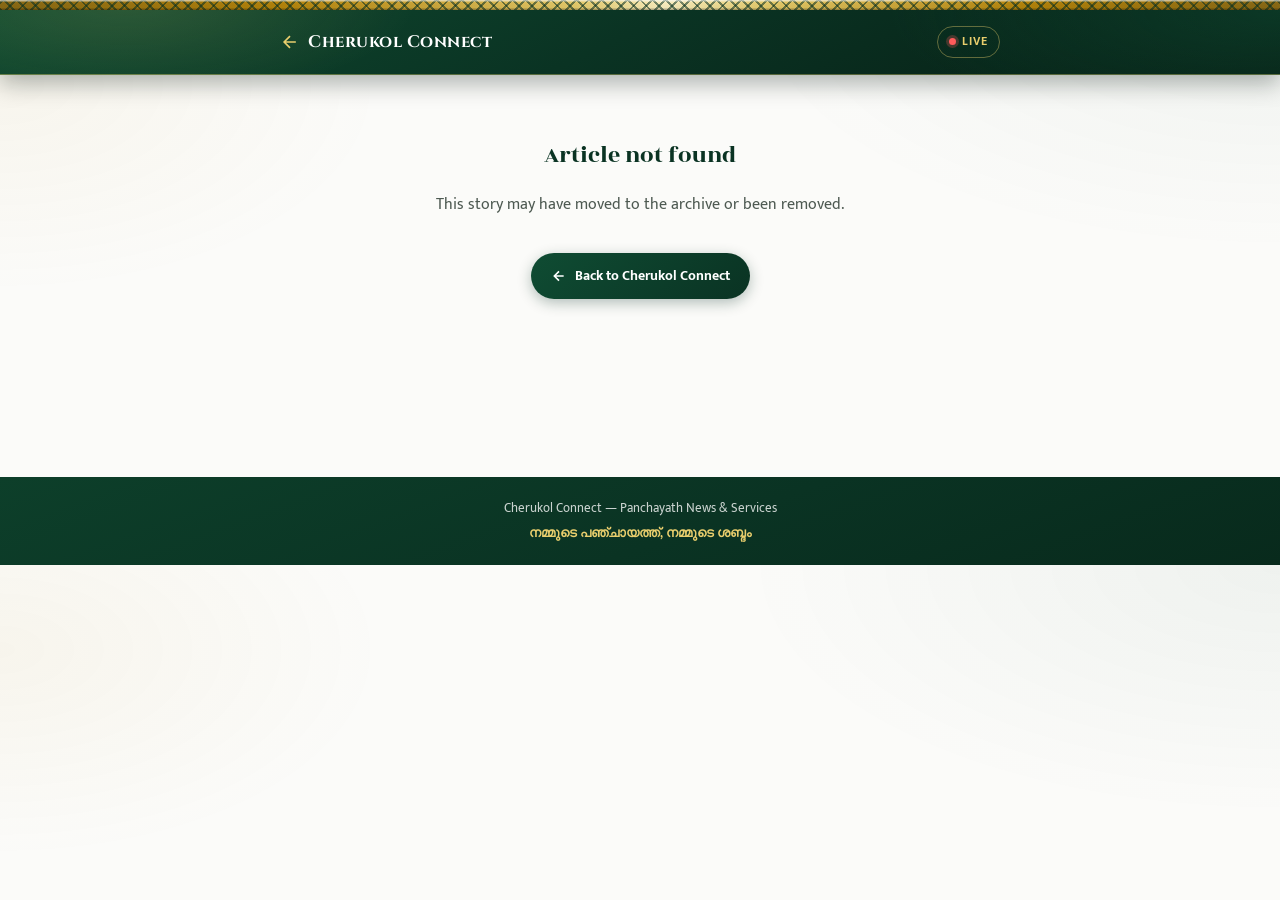
==== article.html @ 53d31749 "Add files via upload" ====
<!DOCTYPE html>
<html lang="en">
<head>
<meta charset="UTF-8">
<meta name="viewport" content="width=device-width, initial-scale=1.0">
<title>Cherukol Connect</title>
<link rel="preconnect" href="https://fonts.googleapis.com">
<link rel="preconnect" href="https://fonts.gstatic.com" crossorigin>
<link href="https://fonts.googleapis.com/css2?family=Cinzel:wght@600;700&family=Rozha+One&family=Mukta:wght@400;500;600;700;800&family=Noto+Sans+Malayalam:wght@400;500;600;700;800&display=swap" rel="stylesheet">
<link rel="icon" type="image/png" href="logo.png">
<style>
  :root{
    --white:#FFFFFF; --paper:#FBFBF9; --ink:#1C2620; --ink-soft:#4E5A52;
    --forest:#0F4C33; --forest-dark:#0A3323; --forest-light:#E7F1EB;
    --gold:#B8860B; --gold-light:#E9CE6D; --gold-deep:#8A6A16;
    --metal-gold: linear-gradient(120deg, var(--gold-deep) 0%, var(--gold) 22%, var(--gold-light) 45%, #FFF3C4 52%, var(--gold-light) 60%, var(--gold) 80%, var(--gold-deep) 100%);
    --temple:#A6421E;
    --font-display:'Rozha One', serif;
    --font-brand:'Cinzel', 'Rozha One', serif;
    --font-body:'Mukta', sans-serif;
    --font-body-ml:'Noto Sans Malayalam', 'Mukta', sans-serif;
  }
  *{ box-sizing:border-box; }
  html{ scroll-behavior:smooth; }
  html[lang="ml"] body{ font-family: var(--font-body-ml); }
  body{
    margin:0; background:
      radial-gradient(900px 420px at 100% 0%, rgba(15,76,51,.05), transparent 60%),
      radial-gradient(700px 380px at 0% 15%, rgba(184,134,11,.05), transparent 55%),
      var(--paper);
    color:var(--ink); font-family:var(--font-body); line-height:1.7;
  }
  .kasavu-border{
    height:10px; width:100%;
    background:
      repeating-linear-gradient(45deg, rgba(10,51,35,.55) 0 2px, transparent 2px 9px),
      repeating-linear-gradient(-45deg, rgba(10,51,35,.55) 0 2px, transparent 2px 9px),
      var(--metal-gold);
    box-shadow: inset 0 1.5px 0 rgba(255,255,255,.55), inset 0 -1.5px 0 rgba(0,0,0,.25), 0 2px 8px rgba(0,0,0,.18);
  }

  /* ---- Masthead ---- */
  .masthead{
    background:
      radial-gradient(480px 160px at 10% -10%, rgba(233,206,109,.14), transparent 60%),
      radial-gradient(600px 200px at 100% 0%, rgba(15,76,51,.5), transparent 65%),
      linear-gradient(155deg, #0f4a30 0%, var(--forest-dark) 48%, #071f15 100%);
    color:var(--white);
    border-bottom:1px solid rgba(233,206,109,.35);
    box-shadow:0 8px 24px rgba(3,20,13,.32);
  }
  .masthead-inner{
    max-width:760px; margin:0 auto; padding:16px 20px;
    display:flex; align-items:center; justify-content:space-between; gap:16px;
  }
  .masthead-brand{
    display:inline-flex; align-items:center; gap:8px;
    color:var(--gold-light); text-decoration:none;
    font-family:var(--font-brand); font-weight:700; font-size:1.05rem; letter-spacing:.03em;
  }
  .masthead-brand svg{ flex-shrink:0; }
  .masthead-brand span{ color:var(--white); }
  .masthead-live{
    display:inline-flex; align-items:center; gap:6px;
    font-size:.72rem; font-weight:700; text-transform:uppercase; letter-spacing:.08em;
    color:var(--gold-light); border:1px solid rgba(233,206,109,.4);
    padding:5px 11px; border-radius:999px; white-space:nowrap;
  }
  .masthead-live::before{
    content:""; width:7px; height:7px; border-radius:50%;
    background:#ff5b5b; box-shadow:0 0 0 3px rgba(255,91,91,.25);
  }

  main{ max-width:760px; margin:0 auto; padding:0 20px 70px; }

  /* ---- Breadcrumb ---- */
  .breadcrumb{
    display:flex; align-items:center; gap:6px; flex-wrap:wrap;
    font-size:.78rem; color:var(--ink-soft); font-weight:600;
    padding:16px 0 0;
  }
  .breadcrumb a{ color:var(--forest); text-decoration:none; }
  .breadcrumb a:hover{ text-decoration:underline; }
  .breadcrumb .sep{ opacity:.5; }

  /* ---- Article header ---- */
  .article-head{ padding:18px 0 0; }
  .article-badges{ display:flex; align-items:center; gap:10px; margin-bottom:14px; }
  .badge-pill{
    display:inline-block; font-size:.72rem; font-weight:800; text-transform:uppercase;
    letter-spacing:.06em; padding:4px 12px; border-radius:999px;
    background:linear-gradient(135deg, var(--forest), var(--forest-dark)); color:var(--white);
    box-shadow:0 3px 10px rgba(15,76,51,.3);
  }
  .article-head h1{
    font-family:var(--font-display); font-weight:400; color:var(--forest-dark);
    font-size:2.15rem; line-height:1.22; margin:0 0 16px;
  }
  html[lang="ml"] .article-head h1{ font-family:var(--font-body-ml); font-weight:800; font-size:1.7rem; }

  .byline{
    display:flex; align-items:center; flex-wrap:wrap; gap:10px 16px;
    padding:14px 0; border-top:1px solid rgba(15,76,51,.12); border-bottom:1px solid rgba(15,76,51,.12);
    font-size:.86rem; color:var(--ink-soft);
  }
  .byline-source{
    display:flex; align-items:center; gap:9px; color:var(--ink); font-weight:700;
  }
  .byline-avatar{
    width:32px; height:32px; border-radius:50%; flex-shrink:0;
    background:linear-gradient(135deg, var(--gold-light), var(--gold));
    display:flex; align-items:center; justify-content:center; color:var(--forest-dark);
    box-shadow:0 0 0 2px var(--white), 0 0 0 3px rgba(15,76,51,.15);
  }
  .byline-meta{ display:flex; gap:14px; flex-wrap:wrap; margin-left:auto; }
  .byline-meta span{ display:inline-flex; align-items:center; gap:5px; white-space:nowrap; }
  .byline-meta svg{ color:var(--gold-deep); flex-shrink:0; }

  /* ---- Hero image ---- */
  .article-hero{
    margin:22px 0 8px; border-radius:14px; overflow:hidden;
    box-shadow:0 14px 32px rgba(10,51,35,.22), 0 0 0 1px rgba(184,134,11,.18);
    background:linear-gradient(135deg, var(--forest-light), #D8E9DE);
  }
  .article-hero img{
    width:100%; max-height:420px; object-fit:cover; display:block;
  }

  /* ---- Body ---- */
  .article-body{ margin-top:26px; }
  .article-lead{
    font-size:1.18rem; color:var(--ink); font-weight:500;
  }
  .article-lead::first-letter{
    font-family:var(--font-display); font-size:3.6rem; line-height:.78; font-weight:400;
    float:left; margin:6px 10px 0 0; color:var(--forest);
  }
  html[lang="ml"] .article-lead::first-letter{
    font-family:var(--font-body-ml); font-size:1.18rem; font-weight:500;
    float:none; margin:0;
  }
  .article-body p{ white-space:pre-wrap; margin:0 0 1.1em; overflow-wrap:break-word; }

  .article-divider{
    display:flex; align-items:center; gap:12px; margin:34px 0; color:var(--gold-deep);
  }
  .article-divider::before, .article-divider::after{
    content:""; flex:1; height:1px; background:linear-gradient(to right, transparent, rgba(184,134,11,.4), transparent);
  }
  .article-divider svg{ flex-shrink:0; }

  /* ---- Share / back bar ---- */
  .article-actions{
    display:flex; align-items:center; justify-content:space-between; flex-wrap:wrap; gap:12px;
    margin-top:8px; padding-top:22px;
  }
  .btn-back{
    display:inline-flex; align-items:center; gap:8px;
    background:linear-gradient(135deg, var(--forest), var(--forest-dark)); color:var(--white);
    text-decoration:none; font-weight:700; font-size:.9rem;
    padding:11px 20px; border-radius:999px; box-shadow:0 4px 14px rgba(10,51,35,.3);
    transition:transform .15s ease, box-shadow .15s ease;
  }
  .btn-back:hover{ transform:translateY(-2px); box-shadow:0 6px 18px rgba(10,51,35,.38); }
  .share-row{ display:flex; align-items:center; gap:8px; }
  .share-row .label{ font-size:.78rem; font-weight:700; color:var(--ink-soft); text-transform:uppercase; letter-spacing:.05em; margin-right:2px; }
  .share-btn{
    width:38px; height:38px; border-radius:50%; border:1px solid rgba(15,76,51,.15);
    background:var(--white); color:var(--forest); display:flex; align-items:center; justify-content:center;
    box-shadow:0 2px 8px rgba(10,51,35,.1); transition:transform .15s ease, box-shadow .15s ease, background .15s ease;
    text-decoration:none; cursor:pointer;
  }
  .share-btn:hover{ transform:translateY(-2px); background:var(--forest-light); box-shadow:0 5px 14px rgba(10,51,35,.18); }

  footer{
    background:linear-gradient(160deg, #0d3f2a 0%, var(--forest-dark) 55%, #082a1c 100%);
    color:rgba(255,255,255,.78); text-align:center; padding:20px; font-size:.82rem; margin-top:48px;
  }
  footer .tagline{ color:var(--gold-light); font-weight:600; margin:4px 0 0; font-size:.8rem; }

  /* ---- Loading / not-found states ---- */
  .state-screen{
    max-width:760px; margin:60px auto; padding:0 20px; text-align:center; color:var(--ink-soft);
  }
  .state-screen h2{
    font-family:var(--font-display); color:var(--forest-dark); font-weight:400; margin:0 0 10px;
  }
  html[lang="ml"] .state-screen h2{ font-family:var(--font-body-ml); font-weight:800; }
  .state-screen .btn-back{ margin-top:18px; }
  [hidden]{ display:none !important; }

  @media (max-width:560px){
    .article-head h1{ font-size:1.55rem; }
    .article-hero img{ max-height:260px; }
    .byline-meta{ margin-left:0; }
    .article-lead{ font-size:1.05rem; }
  }
</style>
</head>
<body>
  <div class="kasavu-border"></div>
  <header class="masthead">
    <div class="masthead-inner">
      <a class="masthead-brand" href="index.html">
        <svg width="20" height="20" viewBox="0 0 24 24" fill="none" stroke="currentColor" stroke-width="2"><path d="M19 12H5M12 19l-7-7 7-7"/></svg>
        <span id="backLabel">Cherukol Connect</span>
      </a>
      <span class="masthead-live" id="liveLabel">Live</span>
    </div>
  </header>

  <main>
    <!-- Loading state -->
    <div class="state-screen" id="loadingState">
      <h2 id="loadingHeading">Loading…</h2>
      <p id="loadingSub">Fetching the latest article.</p>
    </div>

    <!-- Not-found state -->
    <div class="state-screen" id="notFoundState" hidden>
      <h2 id="notFoundHeading">Article not found</h2>
      <p id="notFoundSub">This story may have moved to the archive or been removed.</p>
      <a class="btn-back" href="index.html" id="notFoundBackLink">
        <svg width="16" height="16" viewBox="0 0 24 24" fill="none" stroke="currentColor" stroke-width="2.4"><path d="M19 12H5M12 19l-7-7 7-7"/></svg>
        <span id="notFoundBackText">Back to Cherukol Connect</span>
      </a>
    </div>

    <!-- Article content -->
    <div id="articleContent" hidden>
      <nav class="breadcrumb">
        <a href="index.html" id="crumbHome">Cherukol Connect</a>
        <span class="sep">/</span>
        <span id="crumbBadge">Latest</span>
      </nav>

      <div class="article-head">
        <div class="article-badges"><span class="badge-pill" id="badgePill">Latest</span></div>
        <h1 id="articleTitle"></h1>
        <div class="byline">
          <div class="byline-source">
            <span class="byline-avatar">
              <svg width="16" height="16" viewBox="0 0 24 24" fill="none" stroke="currentColor" stroke-width="2.2"><path d="M12 21s-7-6.5-7-11a7 7 0 0 1 14 0c0 4.5-7 11-7 11z"/><circle cx="12" cy="10" r="2.5"/></svg>
            </span>
            <span id="sourceLabel">Cherukol Grama Panchayath</span>
          </div>
          <div class="byline-meta">
            <span><svg width="14" height="14" viewBox="0 0 24 24" fill="none" stroke="currentColor" stroke-width="2"><circle cx="12" cy="12" r="9"/><path d="M12 7v5l3 3"/></svg><span id="articleDate"></span></span>
            <span><svg width="14" height="14" viewBox="0 0 24 24" fill="none" stroke="currentColor" stroke-width="2"><path d="M2 12s3.5-7 10-7 10 7 10 7-3.5 7-10 7-10-7-10-7z"/><circle cx="12" cy="12" r="3"/></svg><span id="readTimeLabel">1 min read</span></span>
          </div>
        </div>
      </div>

      <div class="article-hero">
        <img id="articleImage" src="" alt="" onerror="this.parentElement.style.display='none';">
      </div>

      <article class="article-body">
        <p class="article-lead" id="articleSummary"></p>
      </article>

      <div class="article-divider">
        <svg width="18" height="18" viewBox="0 0 24 24" fill="currentColor"><path d="M12 2l2.5 6.5L21 11l-6.5 2.5L12 20l-2.5-6.5L3 11l6.5-2.5z"/></svg>
      </div>

      <div class="article-actions">
        <a class="btn-back" href="index.html" id="bottomBackLink">
          <svg width="16" height="16" viewBox="0 0 24 24" fill="none" stroke="currentColor" stroke-width="2.4"><path d="M19 12H5M12 19l-7-7 7-7"/></svg>
          <span id="bottomBackText">Back to Cherukol Connect</span>
        </a>
        <div class="share-row">
          <span class="label" id="shareLabel">Share</span>
          <a class="share-btn" title="WhatsApp" target="_blank" rel="noopener" id="whatsappShareBtn" href="#">
            <svg width="17" height="17" viewBox="0 0 24 24" fill="currentColor"><path d="M17.5 14.4c-.3-.1-1.6-.8-1.9-.9-.3-.1-.4-.1-.6.1-.2.3-.7.9-.8 1-.1.2-.3.2-.5.1-1.5-.7-2.4-1.3-3.4-2.9-.3-.4.3-.4.7-1.3.1-.2 0-.4 0-.5C11 9.7 10.6 8.6 10.4 8.1c-.2-.4-.4-.4-.6-.4h-.5c-.2 0-.5.1-.7.3-.3.3-1 1-1 2.4s1.1 2.8 1.2 3c.1.2 2.1 3.2 5.1 4.5.7.3 1.3.5 1.7.6.7.2 1.4.2 1.9.1.6-.1 1.6-.7 1.9-1.3.2-.6.2-1.2.2-1.3-.1-.1-.3-.2-.6-.3z"/><path d="M12 2C6.5 2 2 6.5 2 12c0 1.9.5 3.7 1.5 5.3L2 22l4.9-1.3C8.4 21.5 10.1 22 12 22c5.5 0 10-4.5 10-10S17.5 2 12 2zm0 18c-1.7 0-3.3-.5-4.7-1.3l-.3-.2-3.2.9.9-3.1-.2-.3C3.6 14.5 3 13.3 3 12c0-5 4-9 9-9s9 4 9 9-4 9-9 9z"/></svg>
          </a>
          <button type="button" class="share-btn" id="copyTextBtn" title="Copy text">
            <svg width="16" height="16" viewBox="0 0 24 24" fill="none" stroke="currentColor" stroke-width="2"><path d="M10 13a5 5 0 0 0 7.5.5l2-2a5 5 0 0 0-7-7l-1.5 1.5"/><path d="M14 11a5 5 0 0 0-7.5-.5l-2 2a5 5 0 0 0 7 7l1.5-1.5"/></svg>
          </button>
        </div>
      </div>
    </div>
  </main>

  <footer>
    Cherukol Connect — Panchayath News &amp; Services
    <p class="tagline">നമ്മുടെ പഞ്ചായത്ത്, നമ്മുടെ ശബ്ദം</p>
  </footer>

<script>
/* =========================================================
   ARTICLE PAGE
   Standalone real page (not a Blob) so a shared link works
   on any device: it reads ?id=... from the URL, fetches the
   same published News Google Sheet CSV that the home page
   uses, finds the matching row, and renders it.

   Keep SHEET_CSV.news in sync with script.js's SHEET_CSV.news
   — both read from the same published Sheet tab.
   ========================================================= */
const NEWS_SHEET_CSV_URL = "https://docs.google.com/spreadsheets/d/e/2PACX-1vSJK5YMcn6VV8MIAAbqJqBNBPedOqanyVx2eZPvmA9L3AZ-B0BcMFmLAJ9QISg7lr_DIze9N_JRt0u1/pub?gid=0&single=true&output=csv";

const ARTICLE_I18N = {
  en: {
    live: "Live",
    latest: "Latest",
    brand: "Cherukol Connect",
    source: "Cherukol Grama Panchayath",
    readTime: "1 min read",
    share: "Share",
    copyLabel: "Copy text",
    copiedLabel: "Copied!",
    backText: "Back to Cherukol Connect",
    loadingHeading: "Loading…",
    loadingSub: "Fetching the latest article.",
    notFoundHeading: "Article not found",
    notFoundSub: "This story may have moved to the archive or been removed."
  },
  ml: {
    live: "തത്സമയം",
    latest: "പുതിയത്",
    brand: "ചെറുകോൽ കണക്റ്റ്",
    source: "ചെറുകോൽ ഗ്രാമപഞ്ചായത്ത്",
    readTime: "വായന സമയം: 1 മിനിറ്റ്",
    share: "പങ്കിടുക",
    copyLabel: "ടെക്സ്റ്റ് പകർത്തുക",
    copiedLabel: "പകർത്തി!",
    backText: "ചെറുകോൽ കണക്റ്റിലേക്ക് മടങ്ങുക",
    loadingHeading: "ലോഡ് ചെയ്യുന്നു…",
    loadingSub: "ഏറ്റവും പുതിയ വാർത്ത ലഭ്യമാക്കുന്നു.",
    notFoundHeading: "വാർത്ത ലഭ്യമല്ല",
    notFoundSub: "ഈ വാർത്ത ആർക്കൈവിലേക്ക് മാറിയിരിക്കാം അല്ലെങ്കിൽ നീക്കം ചെയ്യപ്പെട്ടിരിക്കാം."
  }
};

function getQueryLang(){
  const params = new URLSearchParams(window.location.search);
  const fromQuery = params.get("lang");
  if (fromQuery === "ml" || fromQuery === "en") return fromQuery;
  try{
    const saved = localStorage.getItem("cherukolConnectLang");
    if (saved === "ml" || saved === "en") return saved;
  }catch(e){ /* ignore */ }
  return "en";
}

function at(key){
  const lang = document.documentElement.getAttribute("lang") === "ml" ? "ml" : "en";
  return (ARTICLE_I18N[lang] && ARTICLE_I18N[lang][key]) || ARTICLE_I18N.en[key] || key;
}

function escapeHTML(str){
  const div = document.createElement("div");
  div.textContent = str == null ? "" : str;
  return div.innerHTML;
}

/* Same small dependency-free CSV parser used in script.js —
   handles quoted fields, commas inside quotes, escaped quotes. */
function parseCSV(text){
  const rows = [];
  let row = [], field = "", inQuotes = false;

  for (let i = 0; i < text.length; i++){
    const c = text[i];
    if (inQuotes){
      if (c === '"'){
        if (text[i + 1] === '"'){ field += '"'; i++; }
        else { inQuotes = false; }
      } else {
        field += c;
      }
    } else {
      if (c === '"'){ inQuotes = true; }
      else if (c === ','){ row.push(field); field = ""; }
      else if (c === '\n' || c === '\r'){
        if (c === '\r' && text[i + 1] === '\n') i++;
        row.push(field); field = "";
        if (row.length > 1 || row[0] !== "") rows.push(row);
        row = [];
      } else {
        field += c;
      }
    }
  }
  if (field !== "" || row.length){ row.push(field); rows.push(row); }
  if (!rows.length) return [];

  const headers = rows[0].map(h => h.trim());
  return rows.slice(1)
    .filter(r => r.some(cell => cell.trim() !== ""))
    .map(r => {
      const obj = {};
      headers.forEach((h, idx) => { obj[h] = (r[idx] || "").trim(); });
      return obj;
    });
}

function parseSheetDate(value){
  if (!value) return new Date().toISOString();
  const d = new Date(value);
  return isNaN(d.getTime()) ? new Date().toISOString() : d.toISOString();
}

function rowToNewsItem(row, i){
  return {
    id: row.id || ("sheet-n" + i),
    title: row.title_en || row.title || "",
    summary: row.summary_en || row.summary || "",
    image: row.image || "images/news-placeholder.jpg",
    date: parseSheetDate(row.date),
    titleML: row.title_ml || "",
    summaryML: row.summary_ml || ""
  };
}

function formatDate(iso, lang){
  const locale = lang === "ml" ? "ml-IN" : "en-IN";
  return new Date(iso).toLocaleDateString(locale, { day: "numeric", month: "short", year: "numeric" });
}

function copyArticleText(btn, title, summary){
  const text = title + "\n\n" + summary;
  if (navigator.clipboard){
    navigator.clipboard.writeText(text).then(() => {
      const original = btn.title;
      btn.title = at("copiedLabel");
      setTimeout(() => { btn.title = original; }, 1500);
    });
  }
}

function showLoading(){
  document.getElementById("loadingState").hidden = false;
  document.getElementById("notFoundState").hidden = true;
  document.getElementById("articleContent").hidden = true;
}

function showNotFound(){
  document.getElementById("loadingState").hidden = true;
  document.getElementById("notFoundState").hidden = false;
  document.getElementById("articleContent").hidden = true;
}

function renderArticle(item){
  const lang = document.documentElement.getAttribute("lang") === "ml" ? "ml" : "en";
  const title = (lang === "ml" && item.titleML) ? item.titleML : item.title;
  const summary = (lang === "ml" && item.summaryML) ? item.summaryML : item.summary;
  const dateStr = formatDate(item.date, lang);

  document.title = title + " — Cherukol Connect";
  document.getElementById("articleTitle").textContent = title;
  document.getElementById("articleSummary").textContent = summary;
  document.getElementById("articleDate").textContent = dateStr;
  document.getElementById("articleImage").src = item.image;

  const waBtn = document.getElementById("whatsappShareBtn");
  waBtn.href = "https://wa.me/?text=" + encodeURIComponent(title);

  const copyBtn = document.getElementById("copyTextBtn");
  copyBtn.title = at("copyLabel");
  copyBtn.onclick = () => copyArticleText(copyBtn, title, summary);

  document.getElementById("loadingState").hidden = true;
  document.getElementById("notFoundState").hidden = true;
  document.getElementById("articleContent").hidden = false;
}

function applyStaticStrings(){
  const lang = document.documentElement.getAttribute("lang") === "ml" ? "ml" : "en";
  document.getElementById("liveLabel").textContent = at("live");
  document.getElementById("backLabel").textContent = at("brand");
  document.getElementById("crumbHome").textContent = at("brand");
  document.getElementById("crumbBadge").textContent = at("latest");
  document.getElementById("badgePill").textContent = at("latest");
  document.getElementById("sourceLabel").textContent = at("source");
  document.getElementById("readTimeLabel").textContent = at("readTime");
  document.getElementById("shareLabel").textContent = at("share");
  document.getElementById("bottomBackText").textContent = at("backText");
  document.getElementById("notFoundBackText").textContent = at("backText");
  document.getElementById("loadingHeading").textContent = at("loadingHeading");
  document.getElementById("loadingSub").textContent = at("loadingSub");
  document.getElementById("notFoundHeading").textContent = at("notFoundHeading");
  document.getElementById("notFoundSub").textContent = at("notFoundSub");

  // Preserve the chosen language when navigating back to the home page.
  const backHref = "index.html";
  document.getElementById("bottomBackLink").href = backHref;
  document.getElementById("notFoundBackLink").href = backHref;
}

async function init(){
  const lang = getQueryLang();
  document.documentElement.setAttribute("lang", lang);
  applyStaticStrings();
  showLoading();

  const params = new URLSearchParams(window.location.search);
  const id = params.get("id");

  if (!id){
    showNotFound();
    return;
  }

  try{
    const res = await fetch(NEWS_SHEET_CSV_URL, { cache: "no-store" });
    if (!res.ok) throw new Error("Sheet fetch failed: " + res.status);
    const text = await res.text();
    const rows = parseCSV(text);
    const items = rows.map(rowToNewsItem).filter(i => i.title);
    const match = items.find(i => i.id === id);

    if (!match){
      showNotFound();
      return;
    }
    renderArticle(match);
  }catch(e){
    console.warn("Could not load article from Google Sheet.", e);
    showNotFound();
  }
}

document.addEventListener("DOMContentLoaded", init);
</script>
</body>
</html>
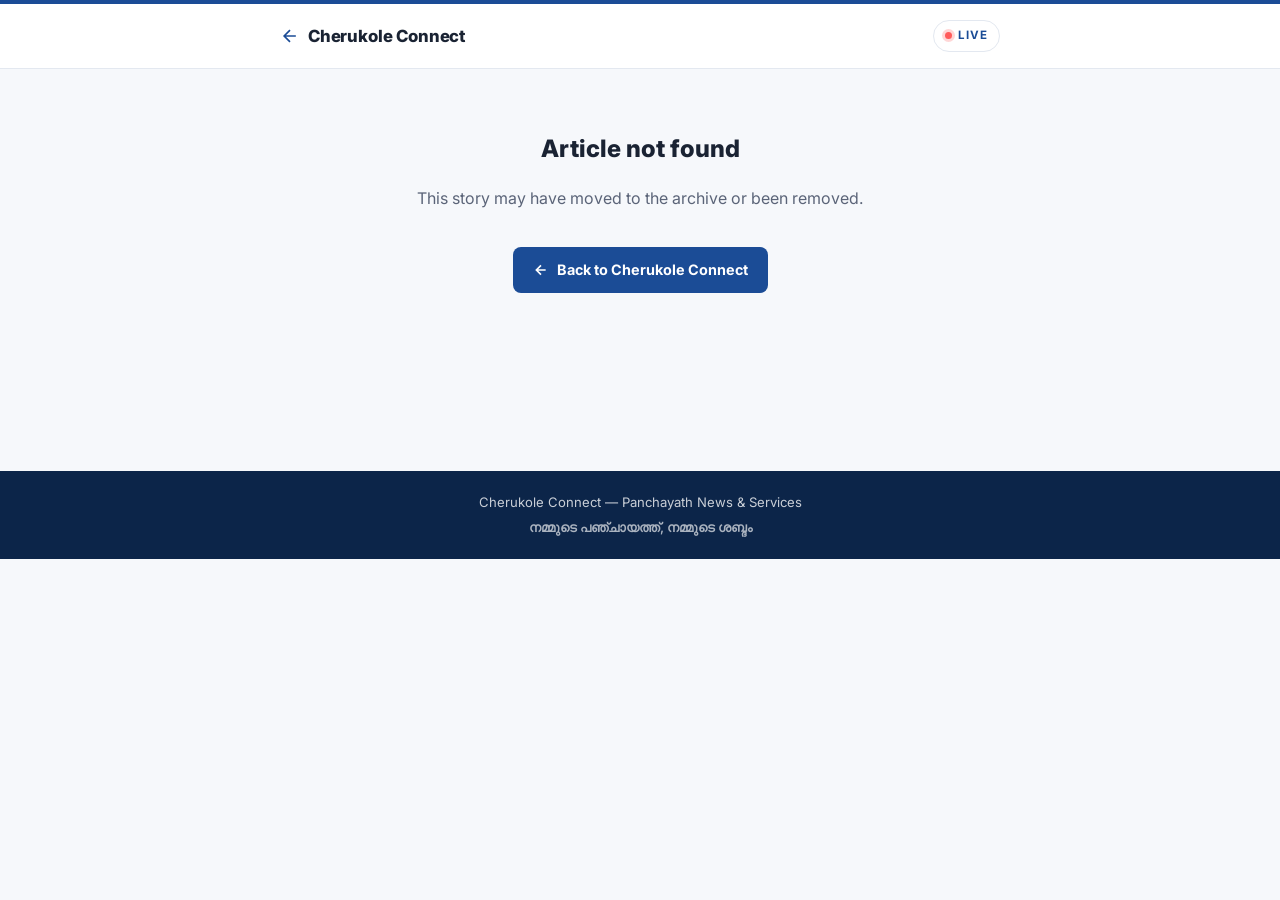
==== commit cb1ef6fd: "Redesign site with a modern minimal theme and fix content gaps - Replace the ornate forest-green/gol" ====
--- a/article.html
+++ b/article.html
@@ -3,51 +3,37 @@
 <head>
 <meta charset="UTF-8">
 <meta name="viewport" content="width=device-width, initial-scale=1.0">
-<title>Cherukol Connect</title>
+<title>Latest News & Articles | Cherukole Connect</title>
 <link rel="preconnect" href="https://fonts.googleapis.com">
 <link rel="preconnect" href="https://fonts.gstatic.com" crossorigin>
-<link href="https://fonts.googleapis.com/css2?family=Cinzel:wght@600;700&family=Rozha+One&family=Mukta:wght@400;500;600;700;800&family=Noto+Sans+Malayalam:wght@400;500;600;700;800&display=swap" rel="stylesheet">
+<link href="https://fonts.googleapis.com/css2?family=Inter:wght@400;500;600;700;800&family=Noto+Sans+Malayalam:wght@400;500;600;700;800&display=swap" rel="stylesheet">
 <link rel="icon" type="image/png" href="logo.png">
 <style>
   :root{
-    --white:#FFFFFF; --paper:#FBFBF9; --ink:#1C2620; --ink-soft:#4E5A52;
-    --forest:#0F4C33; --forest-dark:#0A3323; --forest-light:#E7F1EB;
-    --gold:#B8860B; --gold-light:#E9CE6D; --gold-deep:#8A6A16;
-    --metal-gold: linear-gradient(120deg, var(--gold-deep) 0%, var(--gold) 22%, var(--gold-light) 45%, #FFF3C4 52%, var(--gold-light) 60%, var(--gold) 80%, var(--gold-deep) 100%);
-    --temple:#A6421E;
-    --font-display:'Rozha One', serif;
-    --font-brand:'Cinzel', 'Rozha One', serif;
-    --font-body:'Mukta', sans-serif;
-    --font-body-ml:'Noto Sans Malayalam', 'Mukta', sans-serif;
+    --white:#FFFFFF; --paper:#F6F8FB; --ink:#1A2333; --ink-soft:#5B6478; --border:#E3E8F0;
+    --primary:#1B4C96; --primary-dark:#123568; --primary-darker:#0C2549; --primary-light:#EAF1FC;
+    --accent:#C4780F; --accent-light:#FCEFD9;
+    --font-display:'Inter', sans-serif;
+    --font-body:'Inter', sans-serif;
+    --font-body-ml:'Noto Sans Malayalam', 'Inter', sans-serif;
   }
   *{ box-sizing:border-box; }
   html{ scroll-behavior:smooth; }
   html[lang="ml"] body{ font-family: var(--font-body-ml); }
   body{
-    margin:0; background:
-      radial-gradient(900px 420px at 100% 0%, rgba(15,76,51,.05), transparent 60%),
-      radial-gradient(700px 380px at 0% 15%, rgba(184,134,11,.05), transparent 55%),
-      var(--paper);
+    margin:0; background: var(--paper);
     color:var(--ink); font-family:var(--font-body); line-height:1.7;
   }
   .kasavu-border{
-    height:10px; width:100%;
-    background:
-      repeating-linear-gradient(45deg, rgba(10,51,35,.55) 0 2px, transparent 2px 9px),
-      repeating-linear-gradient(-45deg, rgba(10,51,35,.55) 0 2px, transparent 2px 9px),
-      var(--metal-gold);
-    box-shadow: inset 0 1.5px 0 rgba(255,255,255,.55), inset 0 -1.5px 0 rgba(0,0,0,.25), 0 2px 8px rgba(0,0,0,.18);
+    height:4px; width:100%;
+    background: var(--primary);
   }
 
   /* ---- Masthead ---- */
   .masthead{
-    background:
-      radial-gradient(480px 160px at 10% -10%, rgba(233,206,109,.14), transparent 60%),
-      radial-gradient(600px 200px at 100% 0%, rgba(15,76,51,.5), transparent 65%),
-      linear-gradient(155deg, #0f4a30 0%, var(--forest-dark) 48%, #071f15 100%);
-    color:var(--white);
-    border-bottom:1px solid rgba(233,206,109,.35);
-    box-shadow:0 8px 24px rgba(3,20,13,.32);
+    background: var(--white);
+    color:var(--ink);
+    border-bottom:1px solid var(--border);
   }
   .masthead-inner{
     max-width:760px; margin:0 auto; padding:16px 20px;
@@ -55,15 +41,15 @@
   }
   .masthead-brand{
     display:inline-flex; align-items:center; gap:8px;
-    color:var(--gold-light); text-decoration:none;
-    font-family:var(--font-brand); font-weight:700; font-size:1.05rem; letter-spacing:.03em;
+    color:var(--primary); text-decoration:none;
+    font-family:var(--font-display); font-weight:800; font-size:1.05rem; letter-spacing:-.01em;
   }
   .masthead-brand svg{ flex-shrink:0; }
-  .masthead-brand span{ color:var(--white); }
+  .masthead-brand span{ color:var(--ink); }
   .masthead-live{
     display:inline-flex; align-items:center; gap:6px;
     font-size:.72rem; font-weight:700; text-transform:uppercase; letter-spacing:.08em;
-    color:var(--gold-light); border:1px solid rgba(233,206,109,.4);
+    color:var(--primary); border:1px solid var(--border);
     padding:5px 11px; border-radius:999px; white-space:nowrap;
   }
   .masthead-live::before{
@@ -79,7 +65,7 @@
     font-size:.78rem; color:var(--ink-soft); font-weight:600;
     padding:16px 0 0;
   }
-  .breadcrumb a{ color:var(--forest); text-decoration:none; }
+  .breadcrumb a{ color:var(--primary); text-decoration:none; }
   .breadcrumb a:hover{ text-decoration:underline; }
   .breadcrumb .sep{ opacity:.5; }
 
@@ -89,18 +75,17 @@
   .badge-pill{
     display:inline-block; font-size:.72rem; font-weight:800; text-transform:uppercase;
     letter-spacing:.06em; padding:4px 12px; border-radius:999px;
-    background:linear-gradient(135deg, var(--forest), var(--forest-dark)); color:var(--white);
-    box-shadow:0 3px 10px rgba(15,76,51,.3);
+    background: var(--primary); color:var(--white);
   }
   .article-head h1{
-    font-family:var(--font-display); font-weight:400; color:var(--forest-dark);
-    font-size:2.15rem; line-height:1.22; margin:0 0 16px;
-  }
-  html[lang="ml"] .article-head h1{ font-family:var(--font-body-ml); font-weight:800; font-size:1.7rem; }
+    font-family:var(--font-display); font-weight:800; color:var(--ink);
+    font-size:2rem; line-height:1.25; margin:0 0 16px; letter-spacing:-.01em;
+  }
+  html[lang="ml"] .article-head h1{ font-family:var(--font-body-ml); font-weight:800; font-size:1.6rem; }
 
   .byline{
     display:flex; align-items:center; flex-wrap:wrap; gap:10px 16px;
-    padding:14px 0; border-top:1px solid rgba(15,76,51,.12); border-bottom:1px solid rgba(15,76,51,.12);
+    padding:14px 0; border-top:1px solid var(--border); border-bottom:1px solid var(--border);
     font-size:.86rem; color:var(--ink-soft);
   }
   .byline-source{
@@ -108,19 +93,20 @@
   }
   .byline-avatar{
     width:32px; height:32px; border-radius:50%; flex-shrink:0;
-    background:linear-gradient(135deg, var(--gold-light), var(--gold));
-    display:flex; align-items:center; justify-content:center; color:var(--forest-dark);
-    box-shadow:0 0 0 2px var(--white), 0 0 0 3px rgba(15,76,51,.15);
+    background: var(--primary-light);
+    display:flex; align-items:center; justify-content:center; color:var(--primary);
+    box-shadow:0 0 0 1px var(--border);
   }
   .byline-meta{ display:flex; gap:14px; flex-wrap:wrap; margin-left:auto; }
   .byline-meta span{ display:inline-flex; align-items:center; gap:5px; white-space:nowrap; }
-  .byline-meta svg{ color:var(--gold-deep); flex-shrink:0; }
+  .byline-meta svg{ color:var(--primary); flex-shrink:0; }
 
   /* ---- Hero image ---- */
   .article-hero{
     margin:22px 0 8px; border-radius:14px; overflow:hidden;
-    box-shadow:0 14px 32px rgba(10,51,35,.22), 0 0 0 1px rgba(184,134,11,.18);
-    background:linear-gradient(135deg, var(--forest-light), #D8E9DE);
+    box-shadow: 0 12px 28px rgba(18,32,64,.10);
+    background: var(--primary-light);
+    border:1px solid var(--border);
   }
   .article-hero img{
     width:100%; max-height:420px; object-fit:cover; display:block;
@@ -129,23 +115,15 @@
   /* ---- Body ---- */
   .article-body{ margin-top:26px; }
   .article-lead{
-    font-size:1.18rem; color:var(--ink); font-weight:500;
-  }
-  .article-lead::first-letter{
-    font-family:var(--font-display); font-size:3.6rem; line-height:.78; font-weight:400;
-    float:left; margin:6px 10px 0 0; color:var(--forest);
-  }
-  html[lang="ml"] .article-lead::first-letter{
-    font-family:var(--font-body-ml); font-size:1.18rem; font-weight:500;
-    float:none; margin:0;
+    font-size:1.15rem; color:var(--ink); font-weight:500;
   }
   .article-body p{ white-space:pre-wrap; margin:0 0 1.1em; overflow-wrap:break-word; }
 
   .article-divider{
-    display:flex; align-items:center; gap:12px; margin:34px 0; color:var(--gold-deep);
+    display:flex; align-items:center; gap:12px; margin:34px 0; color:var(--accent);
   }
   .article-divider::before, .article-divider::after{
-    content:""; flex:1; height:1px; background:linear-gradient(to right, transparent, rgba(184,134,11,.4), transparent);
+    content:""; flex:1; height:1px; background: var(--border);
   }
   .article-divider svg{ flex-shrink:0; }
 
@@ -156,41 +134,41 @@
   }
   .btn-back{
     display:inline-flex; align-items:center; gap:8px;
-    background:linear-gradient(135deg, var(--forest), var(--forest-dark)); color:var(--white);
+    background: var(--primary); color:var(--white);
     text-decoration:none; font-weight:700; font-size:.9rem;
-    padding:11px 20px; border-radius:999px; box-shadow:0 4px 14px rgba(10,51,35,.3);
-    transition:transform .15s ease, box-shadow .15s ease;
-  }
-  .btn-back:hover{ transform:translateY(-2px); box-shadow:0 6px 18px rgba(10,51,35,.38); }
+    padding:11px 20px; border-radius:8px;
+    transition: background .15s ease;
+  }
+  .btn-back:hover{ background: var(--primary-dark); }
   .share-row{ display:flex; align-items:center; gap:8px; }
   .share-row .label{ font-size:.78rem; font-weight:700; color:var(--ink-soft); text-transform:uppercase; letter-spacing:.05em; margin-right:2px; }
   .share-btn{
-    width:38px; height:38px; border-radius:50%; border:1px solid rgba(15,76,51,.15);
-    background:var(--white); color:var(--forest); display:flex; align-items:center; justify-content:center;
-    box-shadow:0 2px 8px rgba(10,51,35,.1); transition:transform .15s ease, box-shadow .15s ease, background .15s ease;
+    width:38px; height:38px; border-radius:50%; border:1px solid var(--border);
+    background:var(--white); color:var(--primary); display:flex; align-items:center; justify-content:center;
+    transition: background .15s ease;
     text-decoration:none; cursor:pointer;
   }
-  .share-btn:hover{ transform:translateY(-2px); background:var(--forest-light); box-shadow:0 5px 14px rgba(10,51,35,.18); }
+  .share-btn:hover{ background: var(--primary-light); }
 
   footer{
-    background:linear-gradient(160deg, #0d3f2a 0%, var(--forest-dark) 55%, #082a1c 100%);
+    background: var(--primary-darker);
     color:rgba(255,255,255,.78); text-align:center; padding:20px; font-size:.82rem; margin-top:48px;
   }
-  footer .tagline{ color:var(--gold-light); font-weight:600; margin:4px 0 0; font-size:.8rem; }
+  footer .tagline{ color:rgba(255,255,255,.65); font-weight:600; margin:4px 0 0; font-size:.8rem; }
 
   /* ---- Loading / not-found states ---- */
   .state-screen{
     max-width:760px; margin:60px auto; padding:0 20px; text-align:center; color:var(--ink-soft);
   }
   .state-screen h2{
-    font-family:var(--font-display); color:var(--forest-dark); font-weight:400; margin:0 0 10px;
+    font-family:var(--font-display); color:var(--ink); font-weight:800; margin:0 0 10px;
   }
   html[lang="ml"] .state-screen h2{ font-family:var(--font-body-ml); font-weight:800; }
   .state-screen .btn-back{ margin-top:18px; }
   [hidden]{ display:none !important; }
 
   @media (max-width:560px){
-    .article-head h1{ font-size:1.55rem; }
+    .article-head h1{ font-size:1.5rem; }
     .article-hero img{ max-height:260px; }
     .byline-meta{ margin-left:0; }
     .article-lead{ font-size:1.05rem; }
@@ -203,7 +181,7 @@
     <div class="masthead-inner">
       <a class="masthead-brand" href="index.html">
         <svg width="20" height="20" viewBox="0 0 24 24" fill="none" stroke="currentColor" stroke-width="2"><path d="M19 12H5M12 19l-7-7 7-7"/></svg>
-        <span id="backLabel">Cherukol Connect</span>
+        <span id="backLabel">Cherukole Connect</span>
       </a>
       <span class="masthead-live" id="liveLabel">Live</span>
     </div>
@@ -222,14 +200,14 @@
       <p id="notFoundSub">This story may have moved to the archive or been removed.</p>
       <a class="btn-back" href="index.html" id="notFoundBackLink">
         <svg width="16" height="16" viewBox="0 0 24 24" fill="none" stroke="currentColor" stroke-width="2.4"><path d="M19 12H5M12 19l-7-7 7-7"/></svg>
-        <span id="notFoundBackText">Back to Cherukol Connect</span>
+        <span id="notFoundBackText">Back to Cherukole Connect</span>
       </a>
     </div>
 
     <!-- Article content -->
     <div id="articleContent" hidden>
       <nav class="breadcrumb">
-        <a href="index.html" id="crumbHome">Cherukol Connect</a>
+        <a href="index.html" id="crumbHome">Cherukole Connect</a>
         <span class="sep">/</span>
         <span id="crumbBadge">Latest</span>
       </nav>
@@ -242,7 +220,7 @@
             <span class="byline-avatar">
               <svg width="16" height="16" viewBox="0 0 24 24" fill="none" stroke="currentColor" stroke-width="2.2"><path d="M12 21s-7-6.5-7-11a7 7 0 0 1 14 0c0 4.5-7 11-7 11z"/><circle cx="12" cy="10" r="2.5"/></svg>
             </span>
-            <span id="sourceLabel">Cherukol Grama Panchayath</span>
+            <span id="sourceLabel">Cherukole Grama Panchayath</span>
           </div>
           <div class="byline-meta">
             <span><svg width="14" height="14" viewBox="0 0 24 24" fill="none" stroke="currentColor" stroke-width="2"><circle cx="12" cy="12" r="9"/><path d="M12 7v5l3 3"/></svg><span id="articleDate"></span></span>
@@ -266,14 +244,14 @@
       <div class="article-actions">
         <a class="btn-back" href="index.html" id="bottomBackLink">
           <svg width="16" height="16" viewBox="0 0 24 24" fill="none" stroke="currentColor" stroke-width="2.4"><path d="M19 12H5M12 19l-7-7 7-7"/></svg>
-          <span id="bottomBackText">Back to Cherukol Connect</span>
+          <span id="bottomBackText">Back to Cherukole Connect</span>
         </a>
         <div class="share-row">
           <span class="label" id="shareLabel">Share</span>
           <a class="share-btn" title="WhatsApp" target="_blank" rel="noopener" id="whatsappShareBtn" href="#">
             <svg width="17" height="17" viewBox="0 0 24 24" fill="currentColor"><path d="M17.5 14.4c-.3-.1-1.6-.8-1.9-.9-.3-.1-.4-.1-.6.1-.2.3-.7.9-.8 1-.1.2-.3.2-.5.1-1.5-.7-2.4-1.3-3.4-2.9-.3-.4.3-.4.7-1.3.1-.2 0-.4 0-.5C11 9.7 10.6 8.6 10.4 8.1c-.2-.4-.4-.4-.6-.4h-.5c-.2 0-.5.1-.7.3-.3.3-1 1-1 2.4s1.1 2.8 1.2 3c.1.2 2.1 3.2 5.1 4.5.7.3 1.3.5 1.7.6.7.2 1.4.2 1.9.1.6-.1 1.6-.7 1.9-1.3.2-.6.2-1.2.2-1.3-.1-.1-.3-.2-.6-.3z"/><path d="M12 2C6.5 2 2 6.5 2 12c0 1.9.5 3.7 1.5 5.3L2 22l4.9-1.3C8.4 21.5 10.1 22 12 22c5.5 0 10-4.5 10-10S17.5 2 12 2zm0 18c-1.7 0-3.3-.5-4.7-1.3l-.3-.2-3.2.9.9-3.1-.2-.3C3.6 14.5 3 13.3 3 12c0-5 4-9 9-9s9 4 9 9-4 9-9 9z"/></svg>
           </a>
-          <button type="button" class="share-btn" id="copyTextBtn" title="Copy text">
+          <button type="button" class="share-btn" id="copyTextBtn" title="Copy link">
             <svg width="16" height="16" viewBox="0 0 24 24" fill="none" stroke="currentColor" stroke-width="2"><path d="M10 13a5 5 0 0 0 7.5.5l2-2a5 5 0 0 0-7-7l-1.5 1.5"/><path d="M14 11a5 5 0 0 0-7.5-.5l-2 2a5 5 0 0 0 7 7l1.5-1.5"/></svg>
           </button>
         </div>
@@ -282,7 +260,7 @@
   </main>
 
   <footer>
-    Cherukol Connect — Panchayath News &amp; Services
+    Cherukole Connect — Panchayath News &amp; Services
     <p class="tagline">നമ്മുടെ പഞ്ചായത്ത്, നമ്മുടെ ശബ്ദം</p>
   </footer>
 
@@ -303,13 +281,13 @@
   en: {
     live: "Live",
     latest: "Latest",
-    brand: "Cherukol Connect",
-    source: "Cherukol Grama Panchayath",
+    brand: "Cherukole Connect",
+    source: "Cherukole Grama Panchayath",
     readTime: "1 min read",
     share: "Share",
-    copyLabel: "Copy text",
+    copyLabel: "Copy link",
     copiedLabel: "Copied!",
-    backText: "Back to Cherukol Connect",
+    backText: "Back to Cherukole Connect",
     loadingHeading: "Loading…",
     loadingSub: "Fetching the latest article.",
     notFoundHeading: "Article not found",
@@ -322,7 +300,7 @@
     source: "ചെറുകോൽ ഗ്രാമപഞ്ചായത്ത്",
     readTime: "വായന സമയം: 1 മിനിറ്റ്",
     share: "പങ്കിടുക",
-    copyLabel: "ടെക്സ്റ്റ് പകർത്തുക",
+    copyLabel: "ലിങ്ക് പകർത്തുക",
     copiedLabel: "പകർത്തി!",
     backText: "ചെറുകോൽ കണക്റ്റിലേക്ക് മടങ്ങുക",
     loadingHeading: "ലോഡ് ചെയ്യുന്നു…",
@@ -418,8 +396,8 @@
   return new Date(iso).toLocaleDateString(locale, { day: "numeric", month: "short", year: "numeric" });
 }
 
-function copyArticleText(btn, title, summary){
-  const text = title + "\n\n" + summary;
+function copyArticleLink(btn, title, url){
+  const text = title + "\n" + url;
   if (navigator.clipboard){
     navigator.clipboard.writeText(text).then(() => {
       const original = btn.title;
@@ -447,18 +425,20 @@
   const summary = (lang === "ml" && item.summaryML) ? item.summaryML : item.summary;
   const dateStr = formatDate(item.date, lang);
 
-  document.title = title + " — Cherukol Connect";
+  document.title = title + " — Cherukole Connect";
   document.getElementById("articleTitle").textContent = title;
   document.getElementById("articleSummary").textContent = summary;
   document.getElementById("articleDate").textContent = dateStr;
   document.getElementById("articleImage").src = item.image;
 
+  const articleUrl = window.location.href;
+
   const waBtn = document.getElementById("whatsappShareBtn");
-  waBtn.href = "https://wa.me/?text=" + encodeURIComponent(title);
+  waBtn.href = "https://wa.me/?text=" + encodeURIComponent(title + "\n" + articleUrl);
 
   const copyBtn = document.getElementById("copyTextBtn");
   copyBtn.title = at("copyLabel");
-  copyBtn.onclick = () => copyArticleText(copyBtn, title, summary);
+  copyBtn.onclick = () => copyArticleLink(copyBtn, title, articleUrl);
 
   document.getElementById("loadingState").hidden = true;
   document.getElementById("notFoundState").hidden = true;
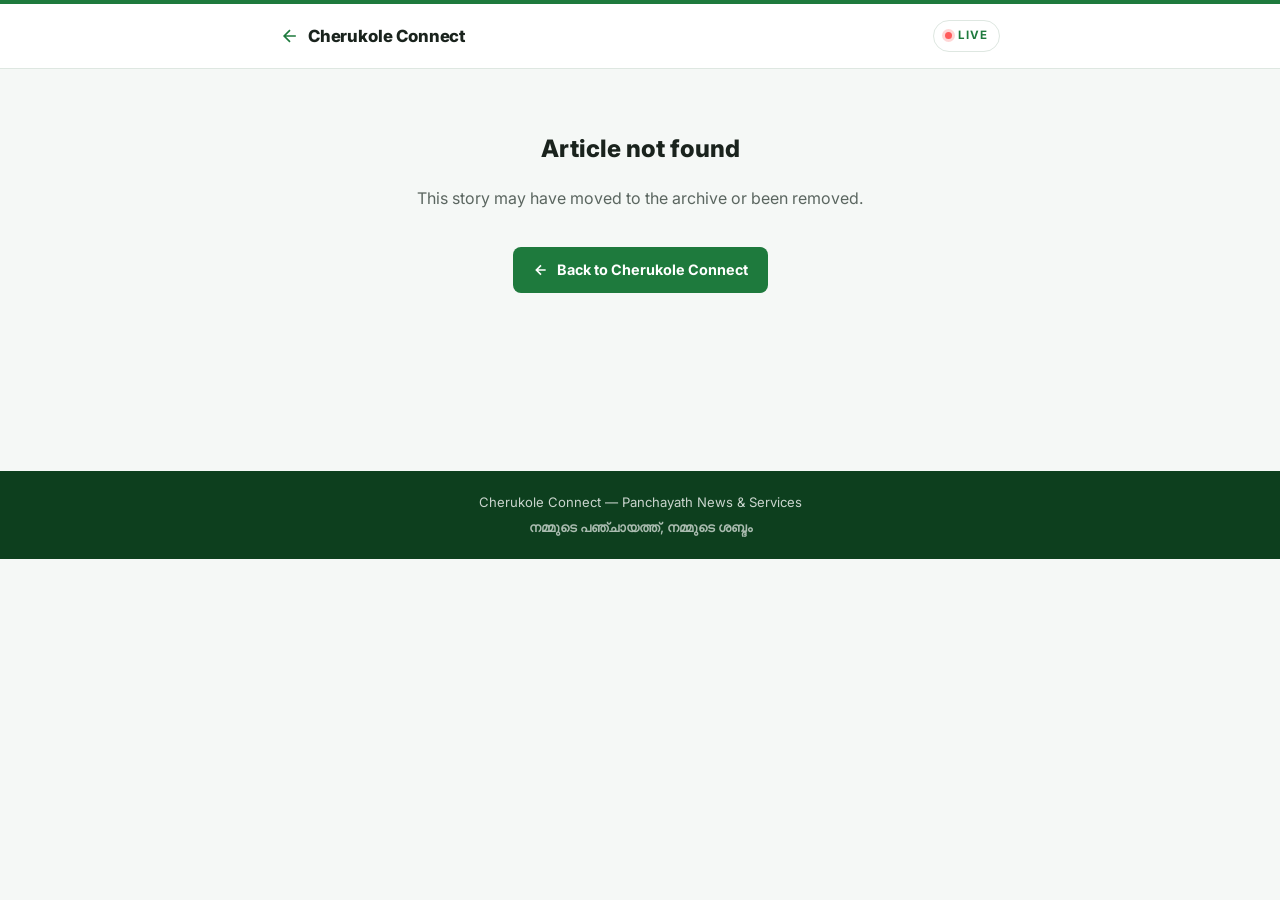
==== commit 8e8a3ef5: "Switch theme from blue to green to match the actual logo The redesign initially went with an institu" ====
--- a/article.html
+++ b/article.html
@@ -10,8 +10,8 @@
 <link rel="icon" type="image/png" href="logo.png">
 <style>
   :root{
-    --white:#FFFFFF; --paper:#F6F8FB; --ink:#1A2333; --ink-soft:#5B6478; --border:#E3E8F0;
-    --primary:#1B4C96; --primary-dark:#123568; --primary-darker:#0C2549; --primary-light:#EAF1FC;
+    --white:#FFFFFF; --paper:#F5F8F6; --ink:#1A231D; --ink-soft:#5B6660; --border:#DEE7E1;
+    --primary:#1E7A3D; --primary-dark:#145C2C; --primary-darker:#0D3F1E; --primary-light:#E7F5EA;
     --accent:#C4780F; --accent-light:#FCEFD9;
     --font-display:'Inter', sans-serif;
     --font-body:'Inter', sans-serif;
